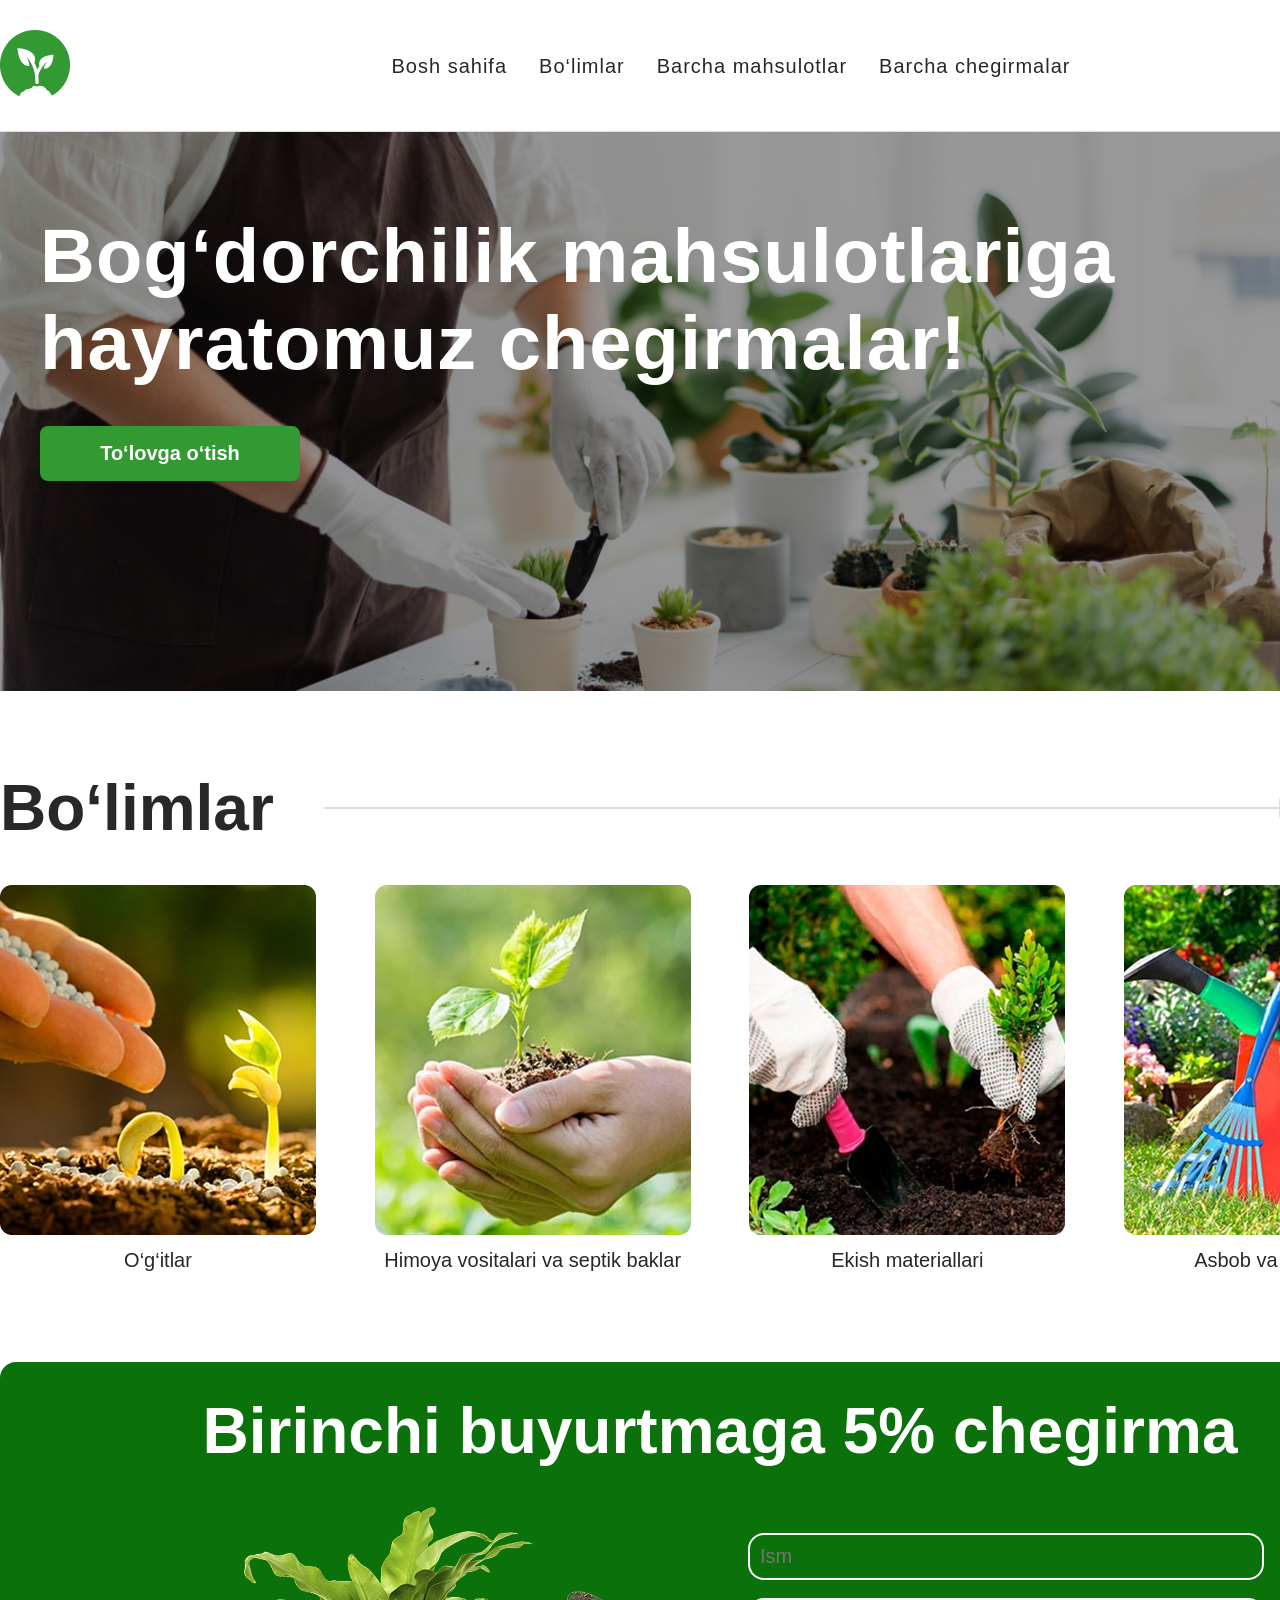
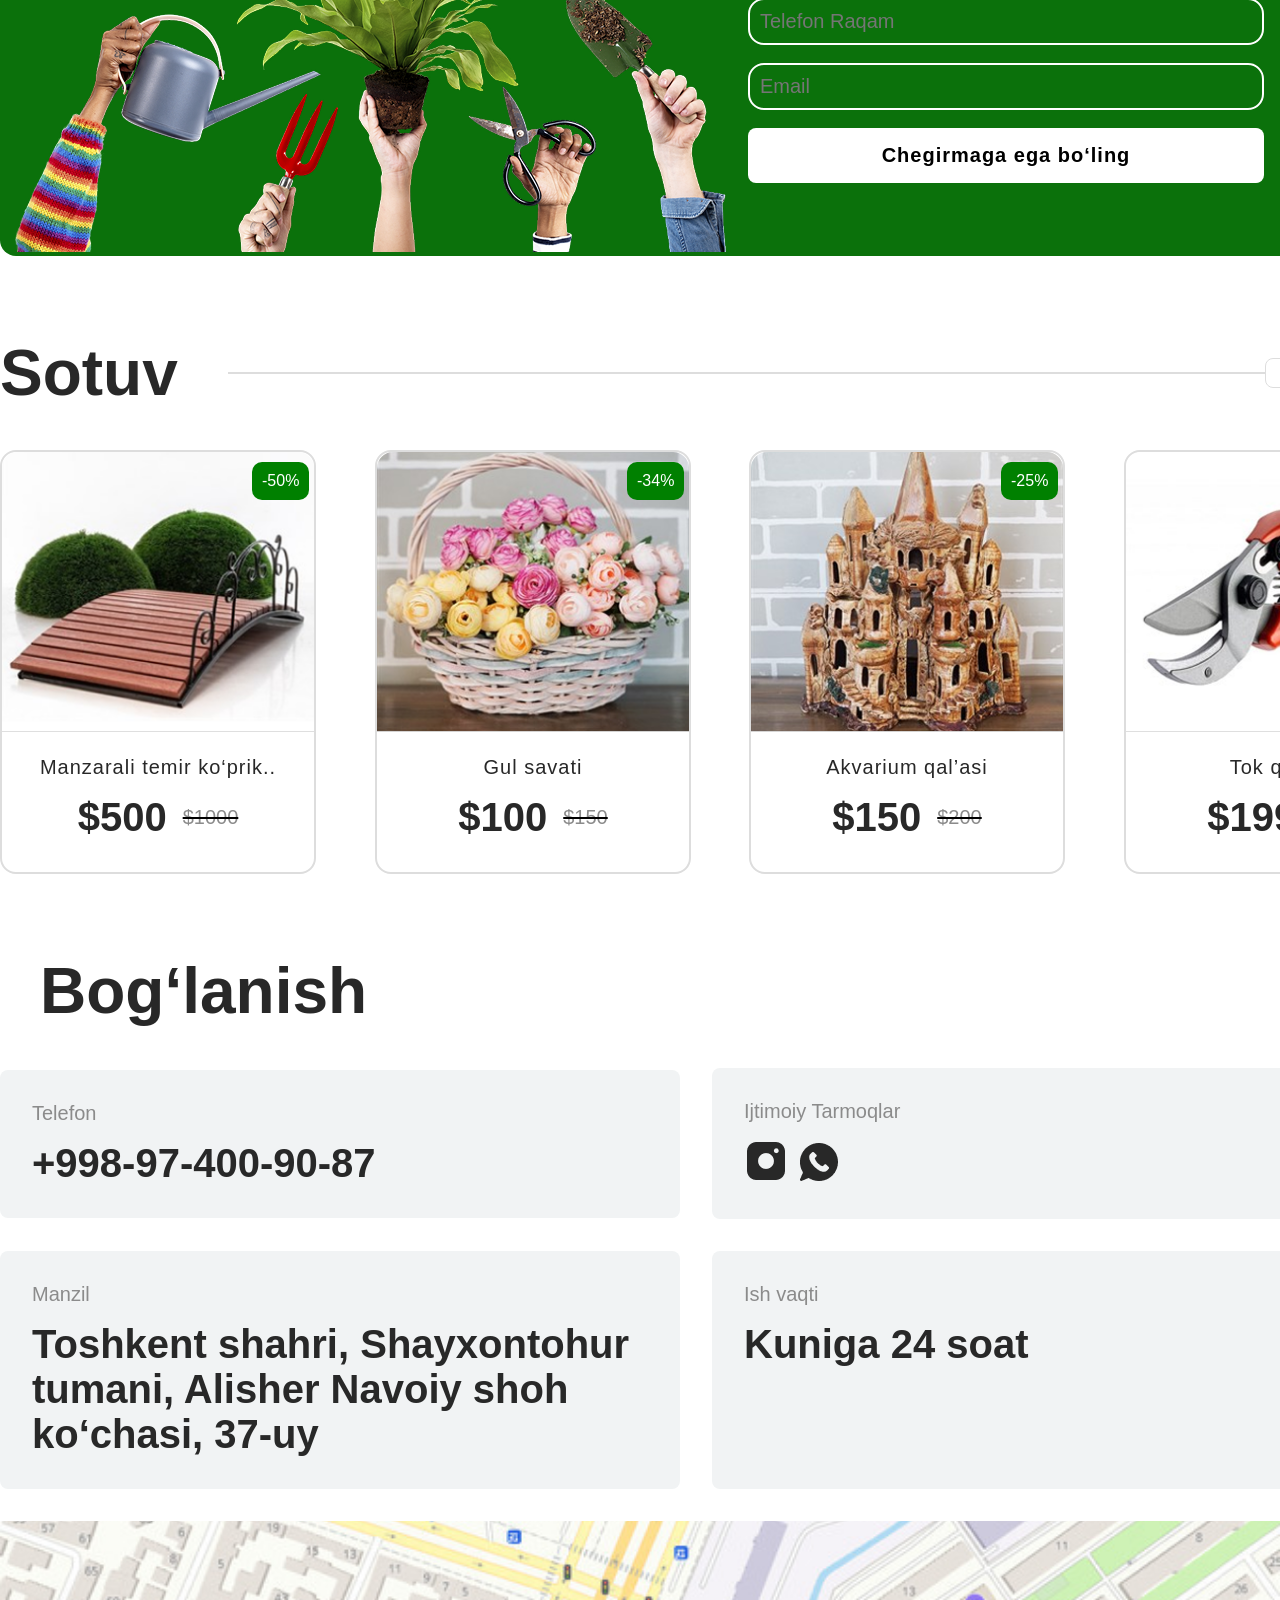
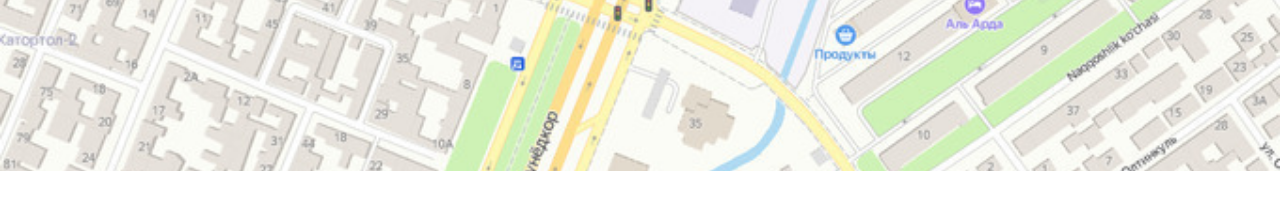
==== index.html @ 04162712 "garden loyiham" ====
<!DOCTYPE html>
<html lang="en">

<head>
    <meta charset="UTF-8">
    <meta name="viewport" content="width=device-width, initial-scale=1.0">
    <title>Bog'dorchilik mahsulotlari</title>
    <!-- AOS CSS -->
    <link rel="stylesheet" href="https://unpkg.com/aos@next/dist/aos.css" />
    <link rel="stylesheet" href="./style.css">
</head>

<body>
    <header data-aos="fade-down">
        <div class="container navbar">

            <img src="./img/logo.png" alt="" class="logo">

            <ul>
                <li><a href="./index.html">Bosh sahifa</a></li>
                <li><a href="./pages/category.html">Bo‘limlar</a></li>
                <li><a href="./pages/barcha.html">Barcha mahsulotlar</a></li>
                <li><a href="./pages/chegirmalar.html">Barcha chegirmalar</a></li>
            </ul>

            <a class="icon" href="./korzina.html"><img src="./img/icon.svg" alt=""></a>

        </div>
    </header>

    <main>
        <section id="section" data-aos="zoom-in">
            <div class="container hero">
                <h1>Bog‘dorchilik mahsulotlariga <br> hayratomuz chegirmalar!</h1>
                <button>To‘lovga o‘tish</button>
            </div>
        </section>

        <section id="section1">
            <div class="container categories">
                <div class="spawn" data-aos="fade-up">
                    <h1>Bo‘limlar</h1>
                    <hr>
                    <button><a href="./pages/category.html">Barcha bo'limlar</a></button>
                </div>

                <div class="cards">
                    <div class="card" data-aos="fade-up" data-aos-delay="100">
                        <img src="./img/img.png" alt="">
                        <h2>O‘g‘itlar</h2>
                    </div>

                    <div class="card" data-aos="fade-up" data-aos-delay="200">
                        <img src="./img/img (1).png" alt="">
                        <h2>Himoya vositalari va septik baklar</h2>
                    </div>

                    <div class="card" data-aos="fade-up" data-aos-delay="300">
                        <img src="./img/img (2).png" alt="">
                        <h2>Ekish materiallari</h2>
                    </div>

                    <div class="card" data-aos="fade-up" data-aos-delay="400">
                        <img src="./img/img (3).png" alt="">
                        <h2>Asbob va uskunalar</h2>
                    </div>
                </div>
            </div>
        </section>

        <section id="section2" data-aos="fade-right">
            <div class="container order">
                <h1>Birinchi buyurtmaga 5% chegirma</h1>
                <div class="sale">
                    <div data-aos="zoom-in-right">
                        <img src="./img/image.png" alt="">
                    </div>
                    <div data-aos="zoom-in-left">
                        <form>
                            <input type="text" placeholder="Ism" class="input">
                            <br>
                            <input type="text" placeholder="Telefon Raqam" class="input">
                            <br>
                            <input type="text" placeholder="Email" class="input">
                            <br>
                            <button class="own">Chegirmaga ega bo‘ling</button>
                        </form>
                    </div>
                </div>

            </div>
        </section>

        <section id="section3">
            <div class="container categories">
                <div class="spawn" data-aos="fade-up">
                    <h1>Sotuv</h1>
                    <hr>
                    <button><a href="">Barcha bo'limlar</a></button>
                </div>

                <div class="qutilar">
                    <div class="quti" data-aos="flip-left" data-aos-delay="100">
                        <img src="./img/img (4).png" alt="">
                        <div>
                            <p>Manzarali temir ko‘prik..</p>

                            <div class="cost">
                                <h1>$500</h1>
                                <del>
                                    <h2>$1000</h2>
                                </del>
                            </div>
                        </div>

                        <p class="discount">-50%</p>
                    </div>

                    <div class="quti" data-aos="flip-left" data-aos-delay="200">
                        <img src="./img/img (5).png" alt="">
                        <div>
                            <p>Gul savati</p>

                            <div class="cost">
                                <h1>$100</h1>
                                <del>
                                    <h2>$150</h2>
                                </del>
                            </div>
                        </div>

                        <p class="discount">-34%</p>
                    </div>

                    <div class="quti" data-aos="flip-left" data-aos-delay="300">
                        <img src="./img/img (6).png" alt="">
                        <div>
                            <p>Akvarium qal’asi</p>

                            <div class="cost">
                                <h1>$150</h1>
                                <del>
                                    <h2>$200</h2>
                                </del>
                            </div>
                        </div>

                        <p class="discount">-25%</p>
                    </div>

                    <div class="quti" data-aos="flip-left" data-aos-delay="400">
                        <img src="./img/img (7).png" alt="">
                        <div>
                            <p>Tok qaychi</p>

                            <div class="cost">
                                <h1>$199</h1>
                                <del>
                                    <h2>$240</h2>
                                </del>
                            </div>
                        </div>

                        <p class="discount">-17%</p>
                    </div>
                </div>
            </div>
        </section>

        <section id="section4" data-aos="fade-up">
            <h1 class="connect">Bog‘lanish</h1>
            <div class="info container">
                <div class="info1" data-aos="zoom-in" data-aos-delay="100">
                    <h2>Telefon</h2>
                    <h1>+998-97-400-90-87</h1>
                </div>

                <div class="info1" data-aos="zoom-in" data-aos-delay="200">
                    <h2>Ijtimoiy Tarmoqlar</h2>
                    <div>
                        <a href="https://www.instagram.com/?hl=en" target="_blank"><img src="./img/ic-instagram.png" alt=""></a>
                        <a href="https://www.whatsapp.com/" target="_blank"><img src="./img/ic-whatsapp.png" alt=""></a>
                    </div>
                </div>

                <div class="info1" data-aos="zoom-in" data-aos-delay="300">
                    <h2>Manzil</h2>
                    <h1 class="h1">Toshkent shahri, Shayxontohur tumani, Alisher Navoiy shoh ko‘chasi, 37-uy</h1>
                </div>

                <div class="info2 info1" data-aos="zoom-in" data-aos-delay="400">
                    <h2>Ish vaqti</h2>
                    <h1>Kuniga 24 soat</h1>
                </div>
            </div>
        </section>

        <section id="section5" class="map-section" data-aos="zoom-in-up">
            <div class="map-wrapper">
                <a href="https://yandex.com/maps/?text=37+Alisher+Navoi+Avenue+Tashkent" target="_blank"
                    rel="noopener noreferrer" class="map-link">
                    <img src="./img/image copy.png" alt="Toshkent shahri, Alisher Navoiy ko‘chasi, 37-uy xaritasi"
                        class="map-image">
                    <div class="map-overlay">
                        <span>Xaritani kattalashtirib ko‘rish</span>
                    </div>
                </a>
            </div>
        </section>
    </main>

    <!-- AOS JS -->
    <script src="https://unpkg.com/aos@next/dist/aos.js"></script>
    <script>
        AOS.init({
            duration: 1000, // Barcha animatsiyalar davomiyligi 1 soniya
            once: true      // Animatsiya sahifani pastga tushirganda bir marta ishlaydi
        });
    </script>
</body>

</html>
---- style.css ----
* {
    margin: 0;
    padding: 0;
    box-sizing: border-box;
    font-family: sans-serif;
}

a {
    text-decoration: none;
}

ul {
    list-style: none;
}

.container {
    width: 1440px;
    margin-left: auto;
    margin-right: auto;
}

.navbar {
    display: flex;
    align-items: center;
    justify-content: space-between;
}

.navbar ul {
    display: flex;
    align-items: center;
    gap: 32px;
}

.navbar ul li a {
    font-size: 20px;
    font-weight: 500;
    color: rgba(40, 40, 40, 1);
    letter-spacing: 1px;
}

.navbar ul li:hover {
    transition: 0.5s;
    transform: translateY(-10px);
}

header {
    padding-top: 30px;
    padding-bottom: 28px;
    border-bottom: 1px solid rgba(221, 221, 221, 1);
}

.hero {
    padding-top: 80px;
    padding-left: 40px;
    letter-spacing: 1px;
}

.hero h1 {
    /* width: ; */
    font-size: 76px;
    font-weight: 700;
    color: rgba(255, 255, 255, 1);
    margin-bottom: 40px;
}

.hero button {
    padding: 16px 56px;
    width: 260px;
    color: rgba(255, 255, 255, 1);
    background-color: rgba(51, 153, 51, 1);
    border-radius: 8px;
    font-size: 20px;
    font-weight: 600;
    outline: none;
    cursor: pointer;
    border: none;
    margin-bottom: 210px;
    transition: 0.5s;
}

.hero button:hover {
    background-color: #1f2937;
}

#section {
    background-image: url("./img/img.jpg");
    background-position: center;
    background-size: cover;
    background-repeat: no-repeat;
    margin-top: 0px;
}

.card {
    width: 316px;
    align-items: center;
    transition: 0.5s;
    border-radius: 16px;
}

.card:hover {
    box-shadow: 0px 0px 10px grey;
    transform: scale(1.2);
}

.card img {
    margin-bottom: 10px;
}

.card h2 {
    font-size: 20px;
    font-weight: 500;
    color: rgba(40, 40, 40, 1);
    text-align: center;
    margin-bottom: 10px;
}

.cards {
    display: flex;
    align-items: center;
    justify-content: space-between;
}

.spawn {
    display: flex;
    align-items: center;
    justify-content: space-between;
    margin-bottom: 40px;
    margin-top: 80px;
}

.spawn hr {
    border: 1px solid rgba(221, 221, 221, 1);
    width: 1200px;
    margin-left: 50px;
}

.spawn h1 {
    color: rgba(40, 40, 40, 1);
    font-size: 64px;
    font-weight: 700;
}

.spawn button {
    padding: 5px;
    width: 200px;
    background-color: transparent;
    border-radius: 8px;
    font-size: 16px;
    font-weight: 500;
    outline: none;
    cursor: pointer;
    border: 1px solid rgba(221, 221, 221, 1);
}

.spawn button a {
    color: rgba(139, 139, 139, 1);
}

.order {
    background-color: rgba(11, 113, 11, 1);
    border-radius: 16px;
    align-items: center;
    padding-top: 32px;
    text-align: center;
    margin-top: 80px;
}

.order h1 {
    font-size: 64px;
    font-weight: 700;
    color: rgba(255, 255, 255, 1);
    margin-bottom: 24px;
}

.sale {
    display: flex;
    align-items: center;
}

.input {
    display: flex;
    align-items: center;
    flex-direction: column;
    /* text-align: center; */
    padding: 10px;
    width: 516px;
    border: 2px solid rgba(255, 255, 255, 1);
    background-color: transparent;
    column-gap: 16px;
    font-size: 20px;
    font-weight: 500;
    color: rgba(255, 255, 255, 1);
    border-radius: 16px;
    outline: none;
}

.sale div:last-child button {
    padding: 16px 56px;
    width: 516px;
    letter-spacing: 1px;
    background-color: rgba(255, 255, 255, 1);
    border-radius: 8px;
    font-size: 20px;
    font-weight: 600;
    outline: none;
    cursor: pointer;
    border: none;
    margin-bottom: 32px;
    transition: 0.5s;
}



.sale div:hover :last-child button {
    background-color: #1f2937;
    color: #ffffff;

}

.quti {
    width: 316px;
    border: 2px solid rgba(221, 221, 221, 1);
    border-radius: 16px;
    align-items: center;
    text-align: center;
    position: relative;
    transition: 0.5s;
}

.quti:hover {
    box-shadow: 0px 0px 10px;
    transform: translateY(-15px);
}

.quti img {
    width: 100%;
    border-top-left-radius: 16px;
    border-top-right-radius: 16px;
    margin-bottom: 20px;
}

.quti div div {
    display: flex;
    align-items: center;
    /* justify-content: space-between; */
    gap: 16px;
    text-align: center;
    justify-content: center;
    margin-bottom: 32px;
}

.cost h1 {
    font-size: 40px;
    font-weight: 600;
    color: rgba(40, 40, 40, 1);
}

.cost h2 {
    font-size: 20px;
    font-weight: 500;
    color: rgba(139, 139, 139, 1);
}

.quti div p {
    font-size: 20px;
    font-weight: 500;
    color: rgba(40, 40, 40, 1);
    margin-bottom: 16px;
    letter-spacing: 1px;
}

.discount {
    position: absolute;
    display: inline-block;
    padding: 10px;
    background-color: green;
    border-radius: 10px;
    color: white;
    top: 10px;
    left: 250px;
    transition: 0.5s;
}

.discount:hover {
    background-color: red;
}

.qutilar {
    display: flex;
    align-items: center;
    justify-content: space-between;
}

.info1 {
    width: 680px;
    align-items: center;
    border-radius: 8px;
    background-color: rgba(241, 243, 244, 1);
}

.info1 h2 {
    margin-left: 32px;
    padding-top: 32px;
    margin-bottom: 16px;
    color: rgba(139, 139, 139, 1);
    font-size: 20px;
    font-weight: 500;
}

.info1 h1 {
    color: rgba(40, 40, 40, 1);
    font-size: 40px;
    font-weight: 600;
    padding-bottom: 32px;
    margin-left: 32px;
}

.info1 div {
    display: flex;
    align-items: center;
    gap: 10px;
    margin-left: 32px;
    padding-bottom: 32px;
}

.info {
    display: flex;
    align-items: center;
    flex-wrap: wrap;
    gap: 32px;
}

.info2 {
    width: 680px;
    align-items: center;
    border-radius: 8px;
    background-color: rgba(241, 243, 244, 1);
    padding-bottom: 90px;
}

.connect {
    font-size: 64px;
    font-weight: 700;
    color: rgba(40, 40, 40, 1);
    margin-left: 40px;
    margin-top: 80px;
    margin-bottom: 40px;
}

#section5 {
    width: 100%;
    padding: 0;
    /* margin: 0; */
    margin-top: 32px;
    overflow: hidden;
    margin-bottom: 30px;
}

.map-wrapper {
    position: relative;
    width: 100%;
    max-width: 100%;
    height: 250px;
    /* Bo'yini qisqartirish uchun aniq balandlik (istaganingizcha masalan: 200px yoki 300px qilishingiz mumkin) */
    margin: 0;
    overflow: hidden;
}

.map-link {
    display: block;
    position: relative;
    text-decoration: none;
    width: 100%;
    height: 100%;
}

.map-image {
    width: 100%;
    height: 100%;
    /* Konteyner balandligini to'liq egallaydi */
    object-fit: cover;
    /* Rasmni siqib qo'ymasdan, belgilangan balandlikka sig'dirib kesib beradi */
    object-position: center;
    /* Rasmingizning markaziy qismini ko'rsatadi */
    display: block;
    transition: transform 0.3s ease;
}

.map-overlay {
    position: absolute;
    top: 0;
    left: 0;
    width: 100%;
    height: 100%;
    background: rgba(0, 0, 0, 0.2);
    display: flex;
    align-items: center;
    justify-content: center;
    opacity: 0;
    transition: opacity 0.3s ease;
}

.map-overlay span {
    background: #ffffff;
    color: #1f2937;
    padding: 10px 20px;
    border-radius: 8px;
    font-weight: 600;
    font-size: 15px;
    box-shadow: 0 4px 12px rgba(0, 0, 0, 0.25);
}

.map-link:hover .map-image {
    transform: scale(1.02);
}

.map-link:hover .map-overlay {
    opacity: 1;
}

.card1 {
    width: 248px;
    /* height: 100%; */
}

.card1 img {
    width: 100%;
    height: 392px;
    object-fit: cover;
    object-position: center;
    border-radius: 8px 8px 0px 0px;
}



.cards1 {
    gap: 30px;
}

/* Section6 umumiy konteyneri */
#section6 {
    width: 100%;
    /* padding: 30px 0; */
    margin-top: 125px;
    margin-left: -100px;
}

.tools {
    width: 100%;
    max-width: 1200px;
    margin: 0 auto;
    padding: 0 20px;
}

.tool h1 {
    font-size: 32px;
    font-weight: 700;
    color: #282828;
    margin-bottom: 24px;
}

/* Filtr paneli */
.filter-bar {
    display: flex;
    align-items: center;
    gap: 32px;
    flex-wrap: wrap;
}

.filter-group {
    display: flex;
    align-items: center;
    gap: 12px;
}

.filter-label {
    font-size: 18px;
    font-weight: 600;
    color: #282828;
}

/* Narx inputlari ("dan" / "gacha") */
.filter-input {
    width: 100px;
    height: 38px;
    padding: 8px 12px;
    border: 1px solid #e0e0e0;
    border-radius: 6px;
    font-size: 15px;
    color: #282828;
    outline: none;
    background-color: #ffffff;
    transition: border-color 0.2s ease;
}

.filter-input::placeholder {
    color: #b0b0b0;
}

.filter-input:focus {
    border-color: #888888;
}

/* Son kiritgandagi strelkalarni yashirish */
.filter-input::-webkit-outer-spin-button,
.filter-input::-webkit-inner-spin-button {
    -webkit-appearance: none;
    margin: 0;
}

.filter-input[type=number] {
    -moz-appearance: textfield;
}

/* Chekbox stilizatsiyasi */
.filter-checkbox {
    width: 36px;
    height: 36px;
    appearance: none;
    -webkit-appearance: none;
    border: 1px solid #e0e0e0;
    border-radius: 6px;
    cursor: pointer;
    background-color: #ffffff;
    position: relative;
    transition: border-color 0.2s ease, background-color 0.2s ease;
}

.filter-checkbox:checked {
    background-color: #3399dc;
    border-color: #3399dc;
}

.filter-checkbox:checked::after {
    content: "";
    position: absolute;
    left: 12px;
    top: 6px;
    width: 7px;
    height: 15px;
    border: solid white;
    border-width: 0 3px 3px 0;
    transform: rotate(45deg);
}

/* Saralash (Select) menyusi */
.select-wrapper {
    position: relative;
}

.select-wrapper::after {
    content: "";
    position: absolute;
    right: 14px;
    top: 50%;
    transform: translateY(-50%) rotate(45deg);
    width: 7px;
    height: 7px;
    border-right: 2px solid #282828;
    border-bottom: 2px solid #282828;
    pointer-events: none;
}

.filter-select {
    appearance: none;
    -webkit-appearance: none;
    -moz-appearance: none;
    padding: 8px 36px 8px 14px;
    height: 38px;
    border: 1px solid #e0e0e0;
    border-radius: 6px;
    font-size: 15px;
    color: #282828;
    background-color: #ffffff;
    cursor: pointer;
    outline: none;
    transition: border-color 0.2s ease;
}

.filter-select:focus {
    border-color: #888888;
}


.add1 {
    width: 316px;
    padding: 10px;
    border: 1px solid rgba(221, 221, 221, 1);
    border-radius: 16px;
    position: relative;

    /* Kard ichidagi elementlarni flex qilish va balandlikni to'liq olish */
    display: flex;
    flex-direction: column;
    height: 100%;
    /* Ota-grid balandligini to'liq egallaydi */
    transition: 1s;
}

.add1:hover {
    box-shadow: 0px 0px 10px grey;
    transform: translateY(-10px);
}

.cards-container {
    display: grid;
    grid-template-columns: repeat(4, 1fr);
    /* Masalan, 4 ta ustun */
    gap: 20px;
    align-items: stretch;
    /* Barcha kardlar bo'yini tenglashtiradi */
    column-gap: 32px;
    justify-content: space-between;
}

.add1 img {
    width: 100%;
    margin-bottom: 40px;
    position: relative;
}


.add1 button {
    padding: 16px 32px;
    width: 284px;
    color: rgba(255, 255, 255, 1);
    background-color: rgba(51, 153, 51, 1);
    border-radius: 8px;
    font-size: 20px;
    font-weight: 600;
    outline: none;
    cursor: pointer;
    border: none;
    transition: 1s;

    position: absolute;
    bottom: 150px;
    /* Tepadan 210px pastga tushiradi */
    left: 16px;
    margin-bottom: 16px;
    margin-top: 16px;
    visibility: hidden;
    opacity: 0;
    transition: opacity 0.3s ease, background-color 0.3s ease, visibility 0.3s ease;
}

/* Kardga hover bo'lganda ko'rinishi */
.add1:hover button {
    transition: 0.5s;
    visibility: visible;
    opacity: 1;
}

/* Tugmaga hover bo'lganda rangi o'zgarishi */
.add1 button:hover {
    background-color: rgba(40, 40, 40, 1);
    transition: 1s;
}

.add1 h2 {
    font-size: 20px;
    font-weight: 500;
    color: rgba(40, 40, 40, 1);
    margin-left: 32px;
    margin-bottom: 16px;
}

.add1 div {
    display: flex;
    align-items: center;
    gap: 16px;
    /* justify-content: space-between; */
    margin-left: 32px;
    /* margin-bottom: 32px; */
}

.add1 div h1 {
    font-size: 40px;
    font-weight: 600;
    color: rgba(0, 0, 0, 1);
}

.add1 div del h2 {
    font-size: 20px;
    font-weight: 500;
    color: rgba(139, 139, 139, 1);
    margin-top: 25px;
    align-items: center;
}

.discount1 {
    display: inline-block;
    padding: 10px;
    width: 63px;
    background-color: rgba(51, 153, 51, 1);
    color: white;
    border-radius: 12px;
    position: absolute;
    top: 16px;
    right: 16px;
    align-items: center;
    transition: 0.5s;
}

.discount1:hover {
    background-color: red;
}

.add1 hr {
    margin-bottom: 20px;
}

.add-cart {
    display: flex;
    align-items: center;
    flex-wrap: wrap;
    justify-content: space-between;
    margin-top: 40px;

}

.add2 {
    width: 316px;
    height: 422px;
    align-items: center;
    padding: 10px;
    border-radius: 16px;
    border: 1px solid rgba(221, 221, 221, 1);
    position: relative;
    transition: 0.5s;
    margin-top: 32px;
}

.add2:hover {
    box-shadow: 0px 0px 10px grey;
    transform: translateY(-10px);
}

.add2 img {
    width: calc(100% + 20px);
    /* 10px chap va 10px o'ng paddingni yopish uchun */
    margin-top: -10px;
    /* Tepa paddingni yopish uchun */
    margin-left: -10px;
    /* Chap paddingni yopish uchun */
    margin-right: -10px;
    /* O'ng paddingni yopish uchun */
    margin-bottom: 20px;

    border-top-left-radius: 16px;
    border-top-right-radius: 16px;
    object-fit: cover;
    /* Rasm cho'zilib xunuk bo'lib qolmasligi uchun */
}

.add2 p {
    font-size: 20px;
    font-weight: 500;
    color: rgba(40, 40, 40, 1);
    margin-left: 32px;
    margin-bottom: 16px;
}

.cost1 {
    display: flex;
    align-items: center;
    gap: 16px;
    margin-left: 32px;
}

.cost1 h1 {
    font-size: 40px;
    font-weight: 600;
    color: rgba(0, 0, 0, 1);
}

.cost1 del h2 {
    font-size: 20px;
    font-weight: 500;
    color: rgba(139, 139, 139, 1);
}

.discount3 {
    display: inline-block;
    padding: 7px;
    border-radius: 12px;
    align-items: center;
    background-color: rgba(51, 153, 51, 1);
    /* color: rgba(255, 255, 255, 1); */
    color: white !important;
    position: absolute;
    top: 16px;
    right: 16px;
    transition: 0.5s;
}

.discount3:hover {
    background-color: red;
}


/* Asosiy kartochka bloki */
.p-card {
    display: flex;
    gap: 40px;
    max-width: 1000px;
    margin: 0 auto;
    padding: 20px;
    font-family: Arial, sans-serif;
    align-items: center;
}

/* Rasm va uning konteyneri */
.p-card__media {
    flex: 1;
}

.p-card__img {
    width: 100%;
    height: auto;
    display: block;
    object-fit: contain;
}

/* Ma'lumotlar ustuni */
.p-card__details {
    flex: 1;
}

.p-card__title {
    font-size: 32px;
    font-weight: 700;
    color: #111111;
    margin: 0 0 16px 0;
}

/* Narx bloki va modifikatorlari */
.p-card__price-row {
    display: flex;
    align-items: center;
    gap: 12px;
    margin-bottom: 24px;
}

.p-card__price--current {
    font-size: 36px;
    font-weight: bold;
    color: #111111;
}

.p-card__price--old {
    font-size: 24px;
    color: #888888;
    text-decoration: line-through;
}

.p-card__badge {
    background-color: #2e9b3d;
    color: #ffffff;
    font-size: 14px;
    font-weight: bold;
    padding: 4px 8px;
    border-radius: 4px;
}

/* Boshqaruv tugmalari bloki */
.p-card__controls {
    display: flex;
    gap: 16px;
    margin-bottom: 28px;
}

.p-counter {
    display: flex;
    align-items: center;
    border: 1px solid #e0e0e0;
    border-radius: 6px;
    overflow: hidden;
}

.p-counter__btn {
    width: 36px;
    height: 42px;
    background: #ffffff;
    border: none;
    font-size: 18px;
    color: #666666;
    cursor: pointer;
    transition: background 0.2s;
}

.p-counter__btn:hover {
    background: #f5f5f5;
}

.p-counter__input {
    width: 44px;
    height: 42px;
    border: none;
    text-align: center;
    font-size: 16px;
    font-weight: bold;
    outline: none;
    -moz-appearance: textfield;
}

.p-counter__input::-webkit-outer-spin-button,
.p-counter__input::-webkit-inner-spin-button {
    -webkit-appearance: none;
    margin: 0;
}

.p-card__cart-btn {
    flex: 1;
    background-color: #2e9b3d;
    color: #ffffff;
    border: none;
    border-radius: 6px;
    font-size: 16px;
    font-weight: 600;
    cursor: pointer;
    transition: background-color 0.2s;
}

.p-card__cart-btn:hover {
    background-color: #257e31;
}

/* Matnli ma'lumotlar */
.p-card__info-title {
    font-size: 18px;
    font-weight: 600;
    color: #111111;
    margin: 0 0 12px 0;
}

.p-card__info-text {
    font-size: 14px;
    line-height: 1.5;
    color: #555555;
    margin: 0 0 12px 0;
}

.p-card__more-link {
    font-size: 14px;
    color: #111111;
    font-weight: bold;
    text-decoration: underline;
}

#section8 {
    margin-top: 116px;
    align-items: center;
    gap: 60px;
}

.p-card {
    align-items: center;
    gap: 60px;
    display: flex;
    justify-content: space-between;
}

.korzina {
    align-items: center;
    letter-spacing: 1px;
    margin-top: 40px;
}

.korzina h1 {
    font-size: 64px;
    font-weight: 700;
    color: rgba(40, 40, 40, 1);
    margin-bottom: 40px;
}

.korzina p {
    font-size: 20px;
    font-weight: 500;
    color: rgba(40, 40, 40, 1);
    margin-bottom:32px;
}

.korzina button {
    padding: 16px 56px;
    width: 318px;
    color: rgba(255, 255, 255, 1);
    background-color: rgba(51, 153, 51, 1);
    border-radius: 8px;
    font-size: 20px;
    font-weight: 600;
    outline: none;
    cursor: pointer;
    border: none;
    margin-bottom: 210px;
    transition: 0.5s;
    /* margin-bottom: 80px; */
}

.korzina button:hover {
    background-color: #1f2937;
    
}

.section4 {
    margin-top: -200px;
}

.tugma {
    width: 316px !important;
    padding: 16px 32px !important;
    background-color: #2e9b3d !important;
    color: white !important;
    border-radius: 12px !important;
    outline: none !important;
    border: none !important;
    font-size: 20px !important;
    font-weight: 600 !important;
}


.cart-container {
  max-width: 1100px;
  margin: 40px auto;
  padding: 0 20px;
}

/* Sarlavha va Orqaga tugmasi */
.cart-header {
  display: flex;
  justify-content: space-between;
  align-items: center;
  border-bottom: 1px solid #e0e0e0;
  padding-bottom: 16px;
  margin-bottom: 30px;
}

.cart-title {
  font-size: 40px;
  font-weight: 800;
  color: #222;
}

.back-link {
  font-size: 13px;
  color: #888;
  text-decoration: none;
  border: 1px solid #e0e0e0;
  padding: 6px 14px;
  border-radius: 4px;
}

/* Asosiy maket (Layout) */
.cart-content {
  display: flex;
  gap: 30px;
  align-items: flex-start;
}

.cart-items {
  flex: 2;
  display: flex;
  flex-direction: column;
  gap: 16px;
}

/* Mahsulot kartochkasi */
.cart-item {
  display: flex;
  border: 1px solid #e0e0e0;
  border-radius: 12px;
  overflow: hidden;
  background: #fff;
}

.cart-item__media {
  width: 160px;
  height: 140px;
  padding: 10px;
  border-right: 1px solid #f0f0f0;
  display: flex;
  align-items: center;
  justify-content: center;
}

.cart-item__media img {
  max-width: 100%;
  max-height: 100%;
  object-fit: contain;
}

.cart-item__info {
  flex: 1;
  padding: 20px;
  display: flex;
  flex-direction: column;
  justify-content: space-between;
}

.cart-item__top {
  display: flex;
  justify-content: space-between;
  align-items: flex-start;
}

.cart-item__title {
  font-size: 16px;
  color: #333;
  font-weight: 500;
}

.cart-item__remove {
  background: none;
  border: none;
  font-size: 20px;
  color: #333;
  cursor: pointer;
}

.cart-item__bottom {
  display: flex;
  align-items: center;
  gap: 20px;
}

/* Soni hisoblagich (Counter) */
.counter {
  display: flex;
  border: 1px solid #e0e0e0;
  border-radius: 6px;
  overflow: hidden;
}

.counter__btn {
  width: 36px;
  height: 36px;
  background: #fff;
  border: none;
  font-size: 18px;
  color: #888;
  cursor: pointer;
}

.counter__input {
  width: 40px;
  height: 36px;
  border: none;
  border-left: 1px solid #e0e0e0;
  border-right: 1px solid #e0e0e0;
  text-align: center;
  font-weight: bold;
  font-size: 15px;
}

/* Narxlar */
.cart-item__price-block {
  display: flex;
  align-items: baseline;
  gap: 8px;
}

.price-current {
  font-size: 28px;
  font-weight: bold;
  color: #111;
}

.price-old {
  font-size: 16px;
  color: #999;
  text-decoration: line-through;
}

/* O'ng tarafdagi panel (Order details) */
.order-details {
  flex: 1;
  background-color: #f7f7f7;
  padding: 28px;
  border-radius: 12px;
}

.order-details__title {
  font-size: 28px;
  font-weight: bold;
  margin-bottom: 12px;
  color: #111;
}

.order-details__count {
  font-size: 22px;
  color: #888;
  margin-bottom: 20px;
}

.order-details__total-row {
  display: flex;
  justify-content: space-between;
  align-items: baseline;
  margin-bottom: 24px;
}

.total-label {
  font-size: 24px;
  color: #777;
}

.total-price {
  font-size: 42px;
  font-weight: 800;
  color: #111;
}

/* Forma inputlari va tugma */
.order-form {
  display: flex;
  flex-direction: column;
  gap: 12px;
}

.form-input {
  width: 100%;
  padding: 14px 16px;
  border: 1px solid #e0e0e0;
  border-radius: 6px;
  font-size: 15px;
  outline: none;
  background: #fff;
}

.order-btn {
  width: 100%;
  padding: 14px;
  background-color: #2e9b3d;
  color: #fff;
  border: none;
  border-radius: 6px;
  font-size: 16px;
  font-weight: bold;
  cursor: pointer;
  margin-top: 8px;
  transition: background 0.2s;
}

.order-btn:hover {
  background-color: #257e31;
}



/* Fonni xiralashtiruvchi overlay (Blur) */
.modal-backdrop {
  position: fixed;
  top: 0;
  left: 0;
  width: 100vw;
  height: 100vh;
  background-color: rgba(0, 0, 0, 0.4);
  backdrop-filter: blur(5px);
  -webkit-backdrop-filter: blur(5px);
  z-index: 998;
}

/* Yashil pop-up modal oyna */
.success-modal {
  position: fixed;
  top: 25%;
  left: 50%;
  transform: translate(-50%, -50%);
  width: 90%;
  max-width: 500px;
  background-color: #2e9b3d;
  color: #ffffff;
  padding: 24px 28px;
  border-radius: 12px;
  box-shadow: 0 10px 25px rgba(0, 0, 0, 0.2);
  z-index: 999;
}

.success-modal__header {
  display: flex;
  justify-content: space-between;
  align-items: center;
  margin-bottom: 12px;
}

.success-modal__header h3 {
  font-size: 28px;
  font-weight: bold;
}

.success-modal__close {
  background: none;
  border: none;
  color: #ffffff;
  font-size: 28px;
  cursor: pointer;
  line-height: 1;
}

.success-modal p {
  font-size: 15px;
  line-height: 1.4;
  margin-bottom: 6px;
}

.success-modal p:last-child {
  margin-bottom: 0;
}
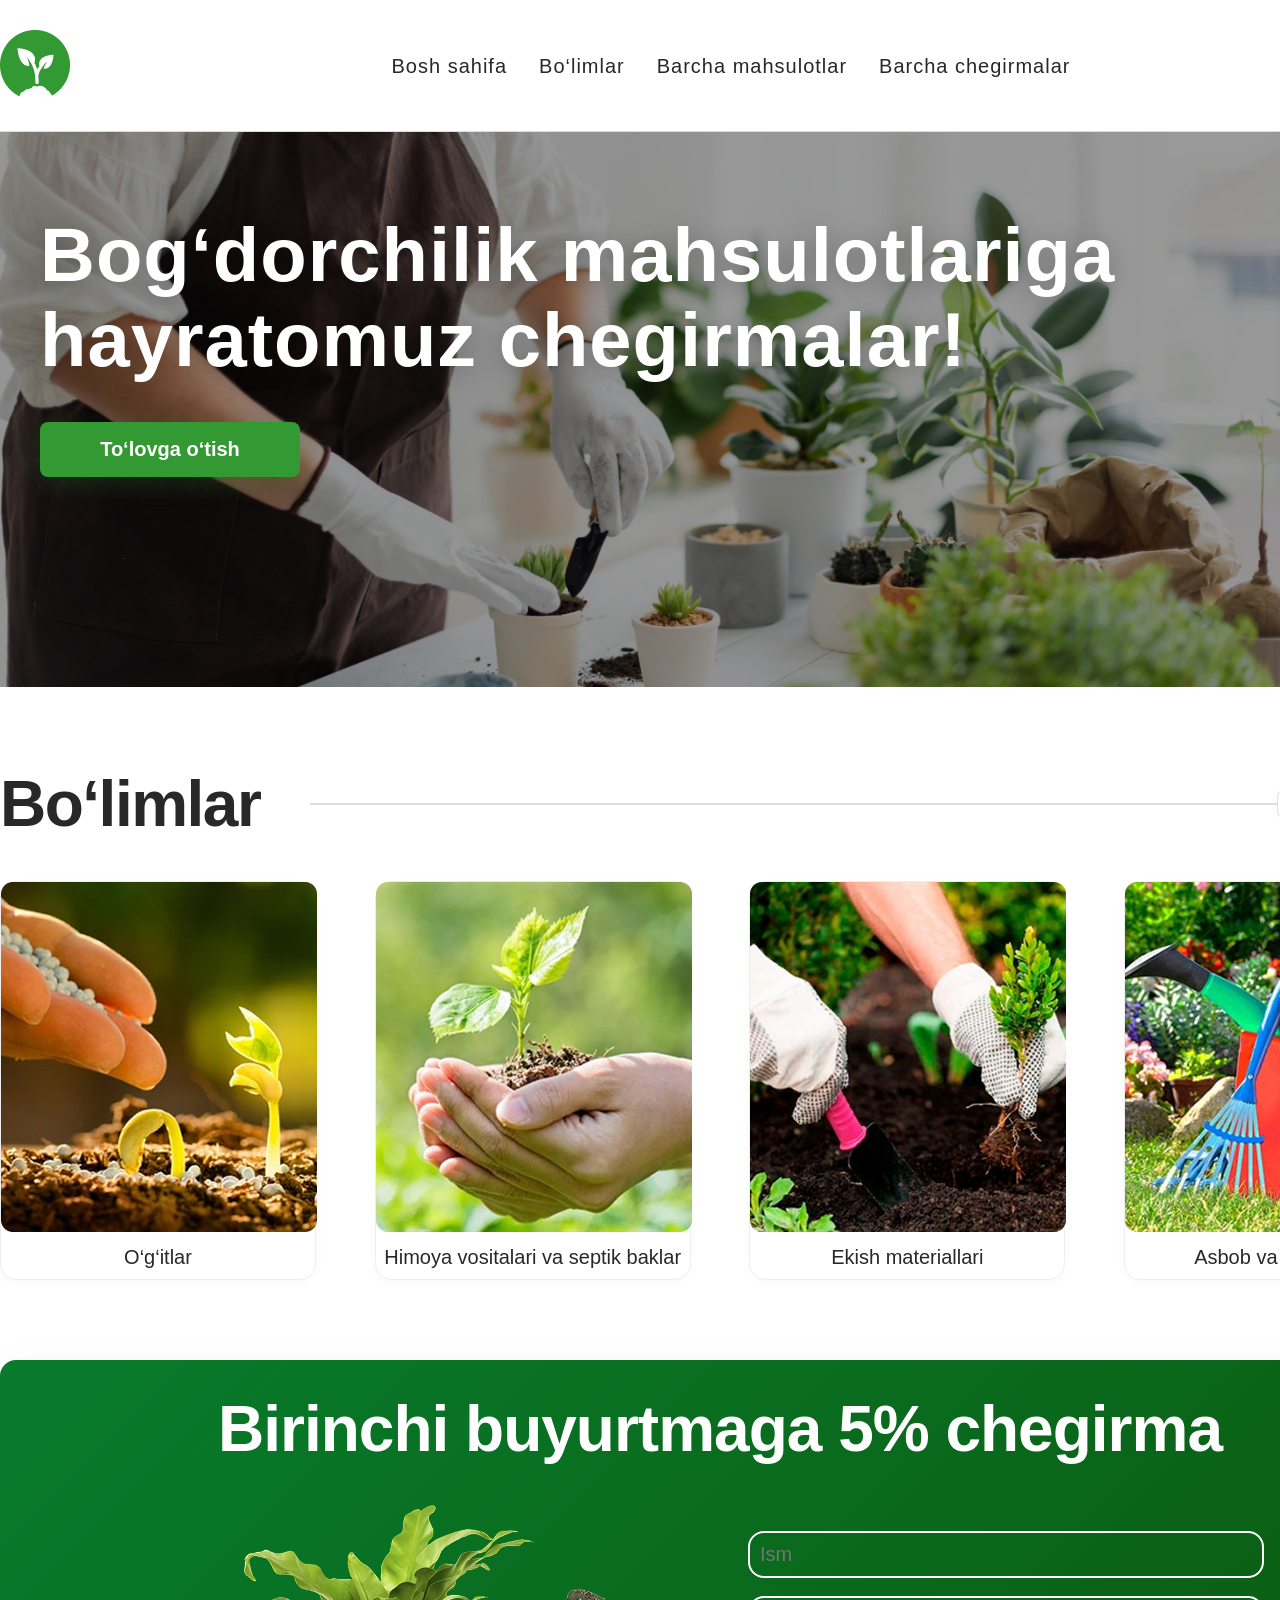
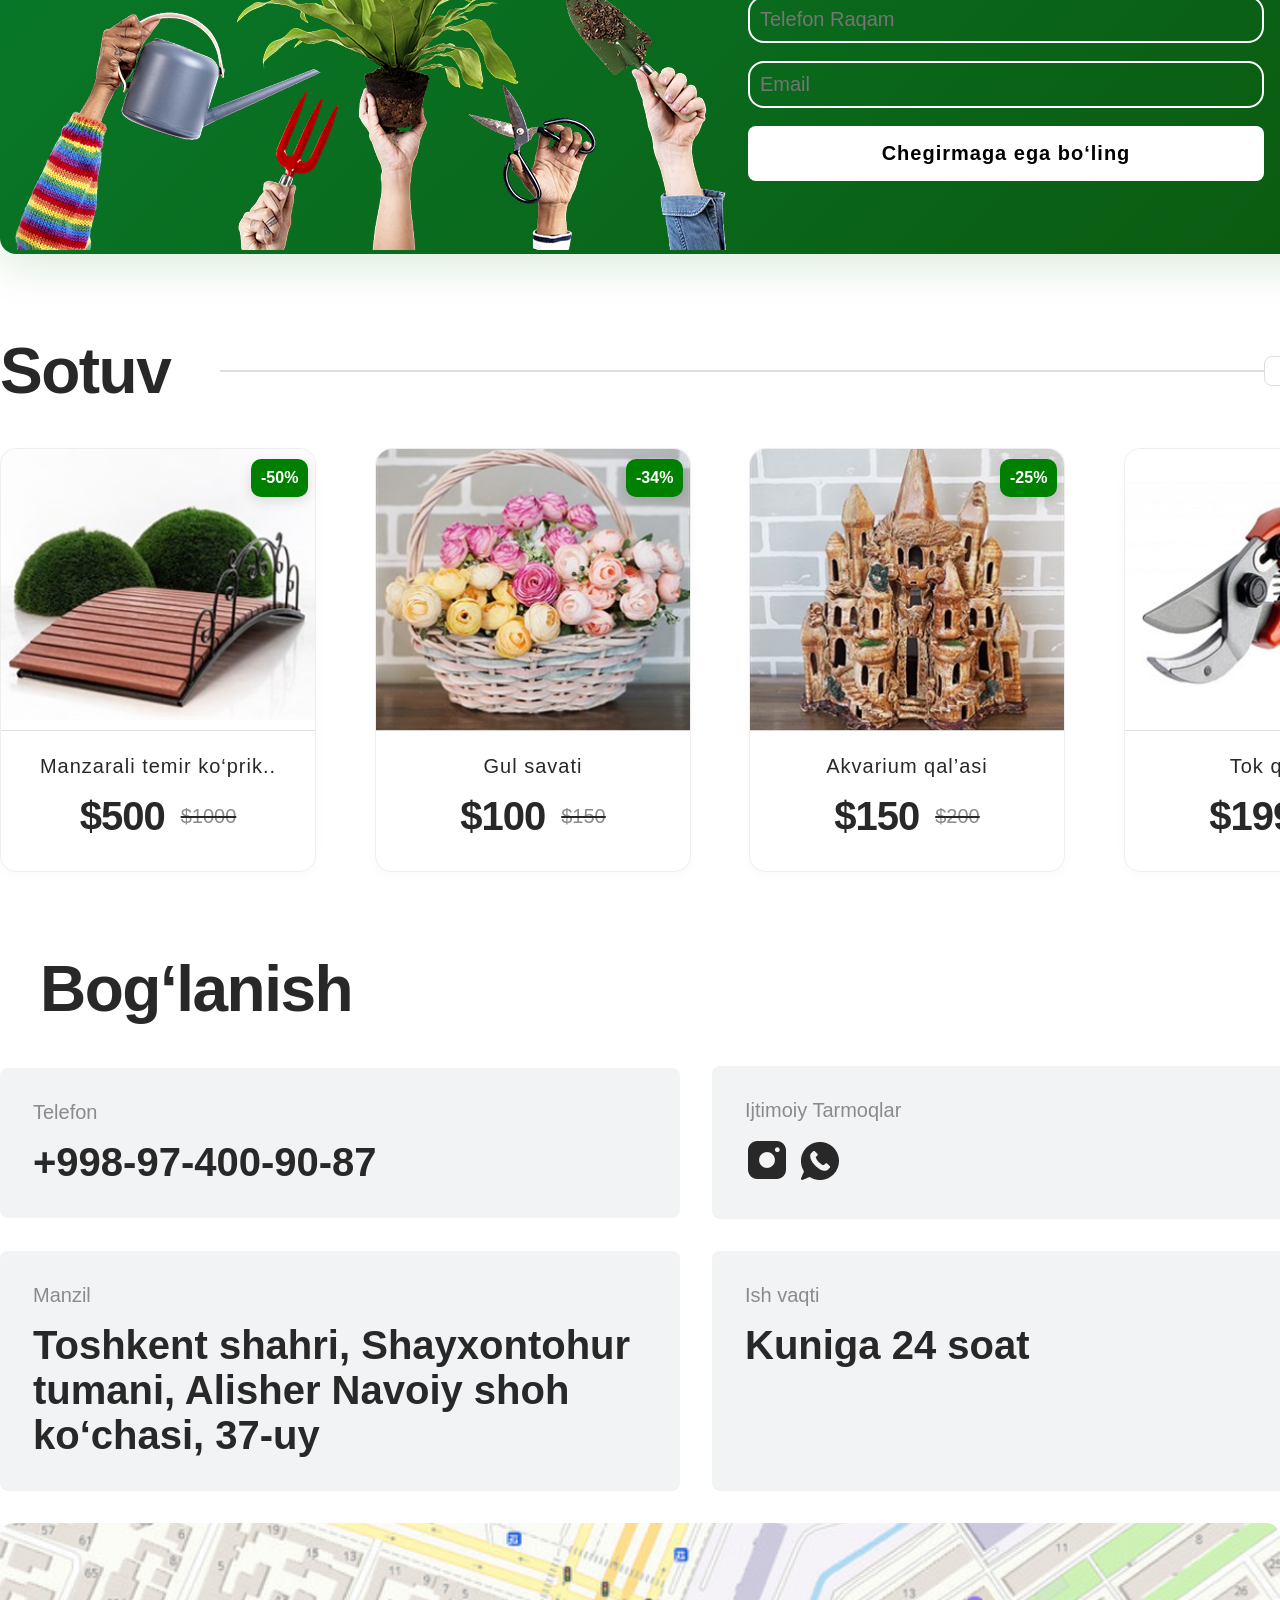
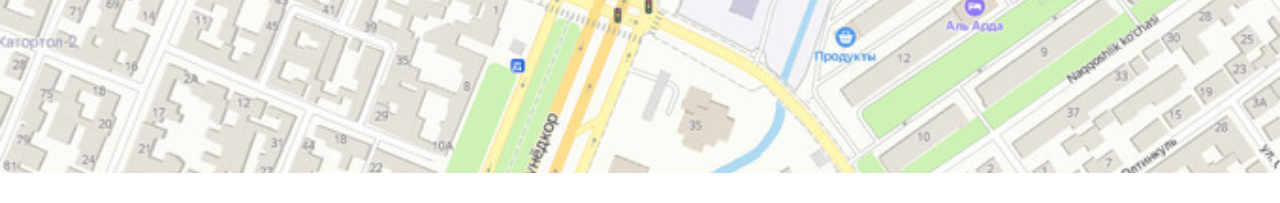
==== commit 7dacc2cf: "gardening-ptoject2" ====
--- a/index.html
+++ b/index.html
@@ -168,7 +168,10 @@
         </section>
 
         <section id="section4" data-aos="fade-up">
-            <h1 class="connect">Bog‘lanish</h1>
+            <div class="container">
+                <h1 class="connect">Bog‘lanish</h1>
+            </div>
+
             <div class="info container">
                 <div class="info1" data-aos="zoom-in" data-aos-delay="100">
                     <h2>Telefon</h2>
@@ -178,7 +181,8 @@
                 <div class="info1" data-aos="zoom-in" data-aos-delay="200">
                     <h2>Ijtimoiy Tarmoqlar</h2>
                     <div>
-                        <a href="https://www.instagram.com/?hl=en" target="_blank"><img src="./img/ic-instagram.png" alt=""></a>
+                        <a href="https://www.instagram.com/?hl=en" target="_blank"><img src="./img/ic-instagram.png"
+                                alt=""></a>
                         <a href="https://www.whatsapp.com/" target="_blank"><img src="./img/ic-whatsapp.png" alt=""></a>
                     </div>
                 </div>
--- a/style.css
+++ b/style.css
@@ -1305,4 +1305,383 @@
 
 .success-modal p:last-child {
   margin-bottom: 0;
-}+}
+
+.connnect{
+    width: 1440px;
+    margin-left: auto;
+    margin-right: auto;
+}
+
+
+
+/* =========================================
+   PREMIUM DESIGN UPGRADE
+   Eski CSS kodiga tegmasdan qo'shiladi
+========================================= */
+
+/* Silliq scroll */
+html {
+    scroll-behavior: smooth;
+}
+
+/* Umumiy ko'rinish */
+body {
+    color: #282828;
+    background-color: #ffffff;
+}
+
+/* HEADER */
+header {
+    background: rgba(255, 255, 255, 0.96);
+    box-shadow: 0 4px 20px rgba(0, 0, 0, 0.025);
+}
+
+.navbar ul li {
+    transition: transform 0.3s ease;
+}
+
+.navbar ul li a {
+    position: relative;
+    transition: color 0.3s ease;
+}
+
+.navbar ul li a::after {
+    content: "";
+    position: absolute;
+    left: 0;
+    bottom: -7px;
+    width: 0;
+    height: 2px;
+    background: #339933;
+    transition: width 0.3s ease;
+}
+
+.navbar ul li a:hover {
+    color: #339933;
+}
+
+.navbar ul li a:hover::after {
+    width: 100%;
+}
+
+.navbar ul li:hover {
+    transform: translateY(-3px);
+}
+
+/* HERO SECTION */
+#section {
+    background-position: center;
+    background-size: cover;
+}
+
+.hero h1 {
+    text-shadow: 0 4px 25px rgba(0, 0, 0, 0.25);
+    line-height: 1.12;
+}
+
+.hero button {
+    box-shadow: 0 8px 22px rgba(51, 153, 51, 0.22);
+}
+
+.hero button:hover {
+    transform: translateY(-4px);
+    box-shadow: 0 12px 28px rgba(0, 0, 0, 0.2);
+}
+
+/* SECTION SARLAVHALARI */
+.spawn h1,
+.connect,
+.korzina h1 {
+    letter-spacing: -1.5px;
+}
+
+.spawn button {
+    transition: all 0.3s ease;
+}
+
+.spawn button:hover {
+    border-color: #339933;
+    background: #f0f9f0;
+    transform: translateY(-2px);
+}
+
+.spawn button a {
+    transition: color 0.3s ease;
+}
+
+.spawn button:hover a {
+    color: #238323;
+}
+
+/* UMUMIY CARDLAR */
+.card,
+.quti,
+.add1,
+.add2 {
+    background: #ffffff;
+    border: 1px solid #eeeeee;
+    box-shadow: 0 3px 12px rgba(0, 0, 0, 0.025);
+    transition:
+        transform 0.35s ease,
+        box-shadow 0.35s ease,
+        border-color 0.35s ease;
+}
+
+.card:hover,
+.quti:hover,
+.add1:hover,
+.add2:hover {
+    border-color: #d5ead5;
+    box-shadow: 0 16px 35px rgba(30, 80, 30, 0.10);
+}
+
+.card:hover {
+    transform: translateY(-6px);
+}
+
+.quti:hover,
+.add1:hover,
+.add2:hover {
+    transform: translateY(-7px);
+}
+
+/* CARD RASMLARI */
+.card img,
+.quti img,
+.add1 img,
+.add2 img {
+    transition: transform 0.4s ease;
+}
+
+.card:hover img,
+.quti:hover img {
+    /* transform: scale(1.025); */
+}
+
+/* CHEGIRMA BADGE */
+.discount,
+.discount1,
+.discount3 {
+    box-shadow: 0 4px 12px rgba(0, 0, 0, 0.12);
+    font-weight: 700;
+    transition:
+        background-color 0.3s ease,
+        transform 0.3s ease;
+}
+
+.discount:hover,
+.discount1:hover,
+.discount3:hover {
+    background-color: #e53935;
+    transform: scale(1.06);
+}
+
+/* NARXLAR */
+.cost h1,
+.add1 div h1,
+.cost1 h1,
+.p-card__price--current,
+.price-current {
+    letter-spacing: -1px;
+}
+
+/* ASOSIY YASHIL TUGMALAR */
+.hero button,
+.korzina button,
+.order-btn,
+.p-card__cart-btn,
+.add1 button,
+.tugma {
+    transition:
+        background-color 0.3s ease,
+        box-shadow 0.3s ease,
+        transform 0.3s ease;
+}
+
+.order-btn:hover,
+.p-card__cart-btn:hover,
+.add1 button:hover,
+.tugma:hover {
+    box-shadow: 0 7px 18px rgba(46, 155, 61, 0.20);
+}
+
+/* BUYURTMA BLOKI */
+.order {
+    background: linear-gradient(135deg, #087b2c 0%, #0b590e 100%);
+    box-shadow: 0 16px 40px rgba(11, 113, 11, 0.12);
+}
+
+.order h1 {
+    letter-spacing: -1px;
+}
+
+.input {
+    transition:
+        border-color 0.3s ease,
+        box-shadow 0.3s ease,
+        background-color 0.3s ease;
+}
+
+.input:focus {
+    border-color: #c9f7c9;
+    box-shadow: 0 0 0 4px rgba(255, 255, 255, 0.10);
+}
+
+/* FILTRLAR */
+.filter-input,
+.filter-select {
+    transition: all 0.25s ease;
+}
+
+.filter-input:focus,
+.filter-select:focus {
+    border-color: #339933;
+    box-shadow: 0 0 0 4px rgba(51, 153, 51, 0.10);
+}
+
+/* MAHSULOT TAFSILOTI */
+.p-card {
+    border-radius: 20px;
+}
+
+.p-card__img {
+    transition: transform 0.4s ease;
+}
+
+.p-card__media:hover .p-card__img {
+    transform: scale(1.035);
+}
+
+.p-card__cart-btn:hover {
+    background-color: #237b31;
+}
+
+/* SAVAT */
+.cart-container {
+    animation: premiumFade 0.6s ease both;
+}
+
+.cart-item {
+    border-color: #ededed;
+    border-radius: 14px;
+    transition:
+        border-color 0.3s ease,
+        box-shadow 0.3s ease,
+        transform 0.3s ease;
+}
+
+.cart-item:hover {
+    border-color: #cfe5cf;
+    box-shadow: 0 8px 22px rgba(0, 0, 0, 0.045);
+}
+
+.order-details {
+    border: 1px solid #eeeeee;
+    box-shadow: 0 8px 30px rgba(0, 0, 0, 0.035);
+}
+
+.form-input {
+    transition: border-color 0.3s ease, box-shadow 0.3s ease;
+}
+
+.form-input:focus {
+    border-color: #339933;
+    box-shadow: 0 0 0 4px rgba(51, 153, 51, 0.08);
+}
+
+/* INFO KARTALARI */
+.info1,
+.info2 {
+    border: 1px solid transparent;
+    transition:
+        transform 0.3s ease,
+        box-shadow 0.3s ease,
+        border-color 0.3s ease;
+}
+
+.info1:hover,
+.info2:hover {
+    border-color: #e1eee1;
+    box-shadow: 0 12px 28px rgba(0, 0, 0, 0.055);
+    transform: translateY(-5px);
+}
+
+/* XARITA */
+.map-wrapper {
+    border-radius: 14px;
+    box-shadow: 0 8px 25px rgba(0, 0, 0, 0.07);
+}
+
+.map-image {
+    transition: transform 0.5s ease;
+}
+
+.map-link:hover .map-image {
+    transform: scale(1.04);
+}
+
+.map-overlay {
+    backdrop-filter: blur(2px);
+}
+
+/* MODAL */
+.success-modal {
+    box-shadow: 0 25px 70px rgba(0, 0, 0, 0.25);
+    animation: premiumModal 0.35s ease both;
+}
+
+/* UMUMIY ANIMATSIYALAR */
+@keyframes premiumFade {
+    from {
+        opacity: 0;
+        transform: translateY(12px);
+    }
+
+    to {
+        opacity: 1;
+        transform: translateY(0);
+    }
+}
+
+@keyframes premiumModal {
+    from {
+        opacity: 0;
+    }
+
+    to {
+        opacity: 1;
+    }
+}
+
+/* TELEFONDA HOVER EFFEKTINI YENGILLASHTIRISH */
+@media (max-width: 600px) {
+    .card:hover,
+    .quti:hover,
+    .add1:hover,
+    .add2:hover,
+    .info1:hover,
+    .info2:hover {
+        transform: translateY(-3px);
+    }
+
+    .spawn h1,
+    .connect,
+    .korzina h1 {
+        letter-spacing: -0.8px;
+    }
+}
+
+/* Harakatni kamaytirish sozlamasi */
+@media (prefers-reduced-motion: reduce) {
+    html {
+        scroll-behavior: auto;
+    }
+
+    *,
+    *::before,
+    *::after {
+        animation-duration: 0.01ms !important;
+        transition-duration: 0.01ms !important;
+    }
+}
